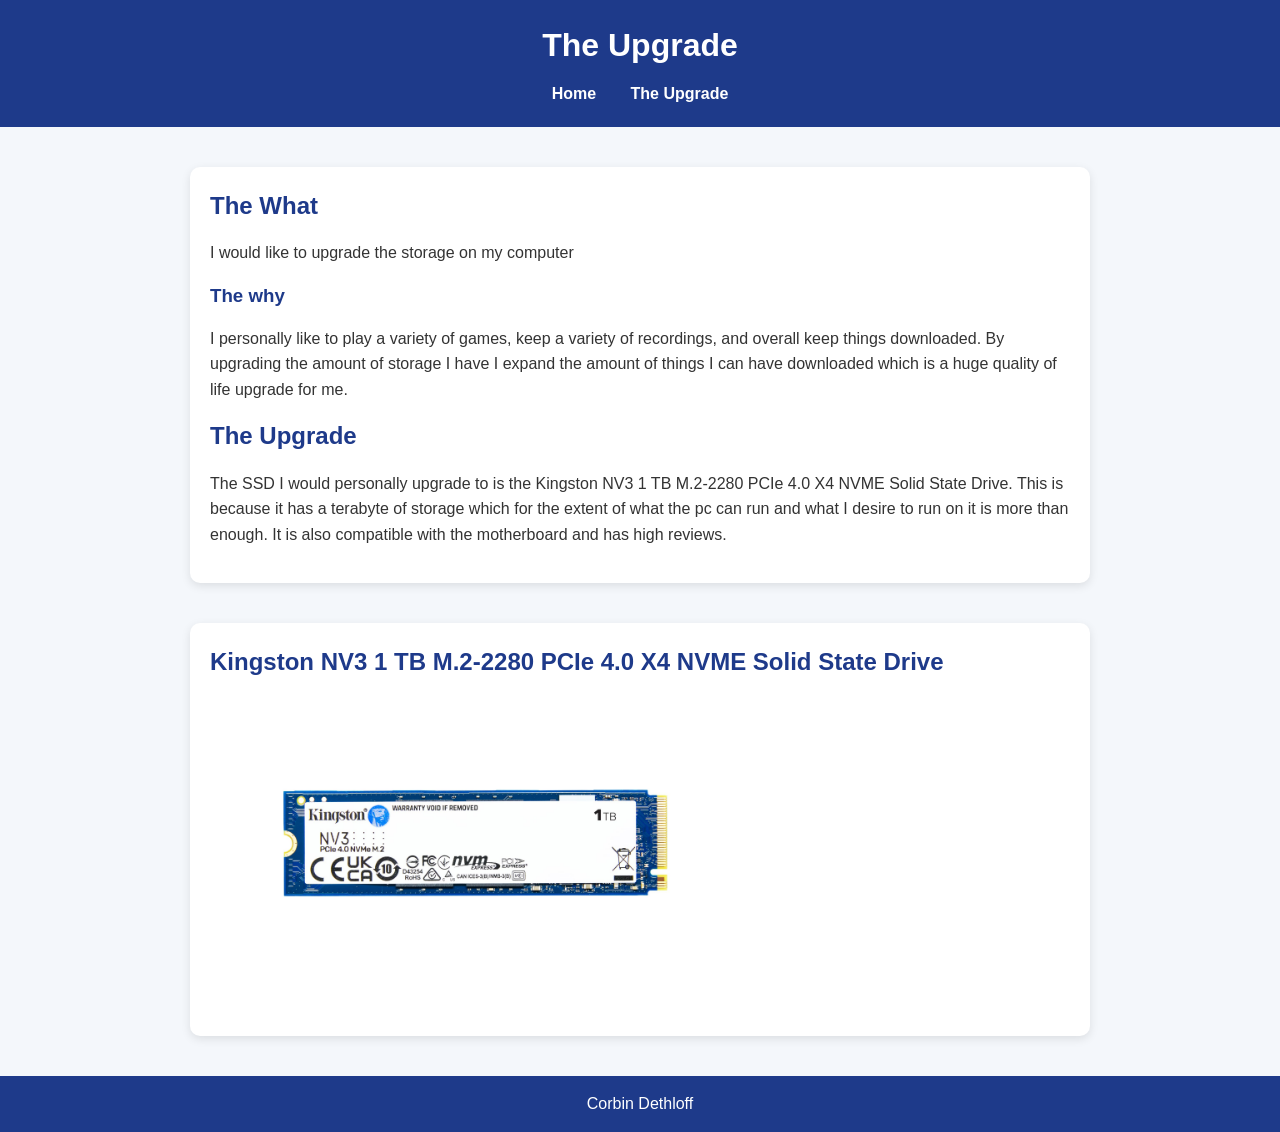
==== upgrade.html @ 5a7405cf "Add files via upload" ====
<!DOCTYPE html>
<html lang="en">
<head>
    <meta charset="UTF-8">
    <meta name="viewport" content="width=device-width, initial-scale=1.0">
    <title>The Upgrade</title>
    <link rel="stylesheet" href="style.css">
</head>
<body>

    <header>
        <h1>The Upgrade</h1>
        <nav>
            <a href="index.html">Home</a>
            <a href="upgrade.html">The Upgrade</a>
        </nav>
    </header>

    <main>
        <section class="content">
            <h2>The What</h2>
            <p>I would like to upgrade the storage on my computer</p>
            <h3>The why</h3>
            <p>I personally like to play a variety of games, keep a variety of recordings,
                and overall keep things downloaded. By upgrading the amount of storage I have
                I expand the amount of things I can have downloaded which is a huge quality
                of life upgrade for me.
            </p>
            <h2>The Upgrade</h2>
            <p>The SSD I would personally upgrade to is the Kingston NV3 1 TB M.2-2280 PCIe 4.0 X4 NVME Solid State Drive.
                This is because it has a terabyte of storage which for the extent of what the pc can run and what 
                I desire to run on it is more than enough. It is also compatible with the motherboard and has high reviews.
            </p>
        </section>
        <section class="content">
           <h2>Kingston NV3 1 TB M.2-2280 PCIe 4.0 X4 NVME Solid State Drive</h2>
            <img src="upgrade_ssd_image.jpg" alt="Kingston NV3 1 TB M.2-2280 PCIe 4.0 X4 NVME Solid State Drive" width="500" length="600">
        </section>
    </main>

    <footer>
        <p>Corbin Dethloff</p>
    </footer>

</body>
</html>
---- style.css ----
* {
    margin: 0;
    padding: 0;
    box-sizing: border-box;
}

body {
    font-family: Arial, sans-serif;
    background: #f4f7fb;
    color: #333;
    line-height: 1.6;
}

header {
    background: #1e3a8a;
    color: white;
    padding: 20px;
    text-align: center;
}

nav {
    margin-top: 10px;
}

nav a {
    color: white;
    text-decoration: none;
    margin: 0 15px;
    font-weight: bold;
}

nav a:hover {
    color: #93c5fd;
}

.hero {
    text-align: center;
    padding: 60px 20px;
}

.hero h2 {
    margin-bottom: 15px;
    color: #1e3a8a;
}

.cards {
    display: flex;
    flex-wrap: wrap;
    justify-content: center;
    gap: 20px;
    padding: 20px;
}

.card {
    background: white;
    width: 300px;
    padding: 20px;
    border-radius: 10px;
    box-shadow: 0 3px 10px rgba(0,0,0,0.1);
}

.card h3 {
    color: #1e3a8a;
    margin-bottom: 10px;
}

.content {
    max-width: 900px;
    margin: 40px auto;
    padding: 20px;
    background: white;
    border-radius: 10px;
    box-shadow: 0 3px 10px rgba(0,0,0,0.1);
}

.content h2,
.content h3 {
    color: #1e3a8a;
    margin-bottom: 15px;
}

.content p,
.content ul {
    margin-bottom: 15px;
}

footer {
    background: #1e3a8a;
    color: white;
    text-align: center;
    padding: 15px;
    margin-top: 30px;
}

.ssd {
    background-color: #f4f7fb;
    border-radius: 90%;
    align-items: center;
}
.content2 {
    max-width: 900px;
    margin: 20px;
    padding: 50px;
    background: white;
    border-radius: 20px;
    box-shadow: 0 3px 20px rgba(0,0,0,0.1);
    align-self: center;
}
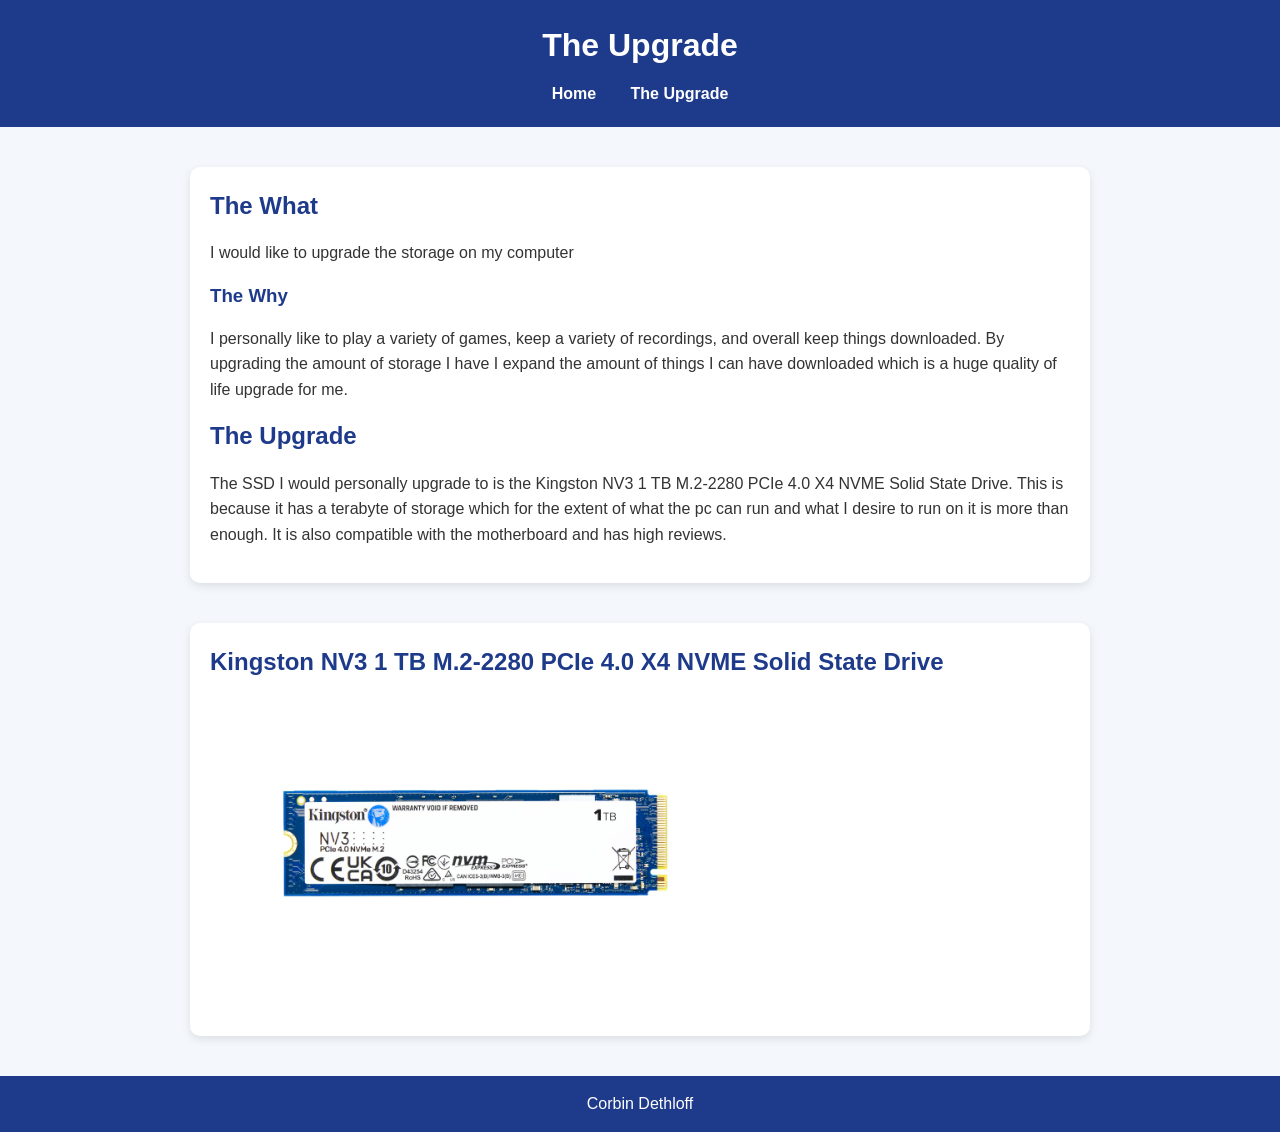
==== commit 3d9a1887: "Update upgrade.html" ====
--- a/upgrade.html
+++ b/upgrade.html
@@ -20,7 +20,7 @@
         <section class="content">
             <h2>The What</h2>
             <p>I would like to upgrade the storage on my computer</p>
-            <h3>The why</h3>
+            <h3>The Why</h3>
             <p>I personally like to play a variety of games, keep a variety of recordings,
                 and overall keep things downloaded. By upgrading the amount of storage I have
                 I expand the amount of things I can have downloaded which is a huge quality
@@ -43,4 +43,4 @@
     </footer>
 
 </body>
-</html>+</html>
